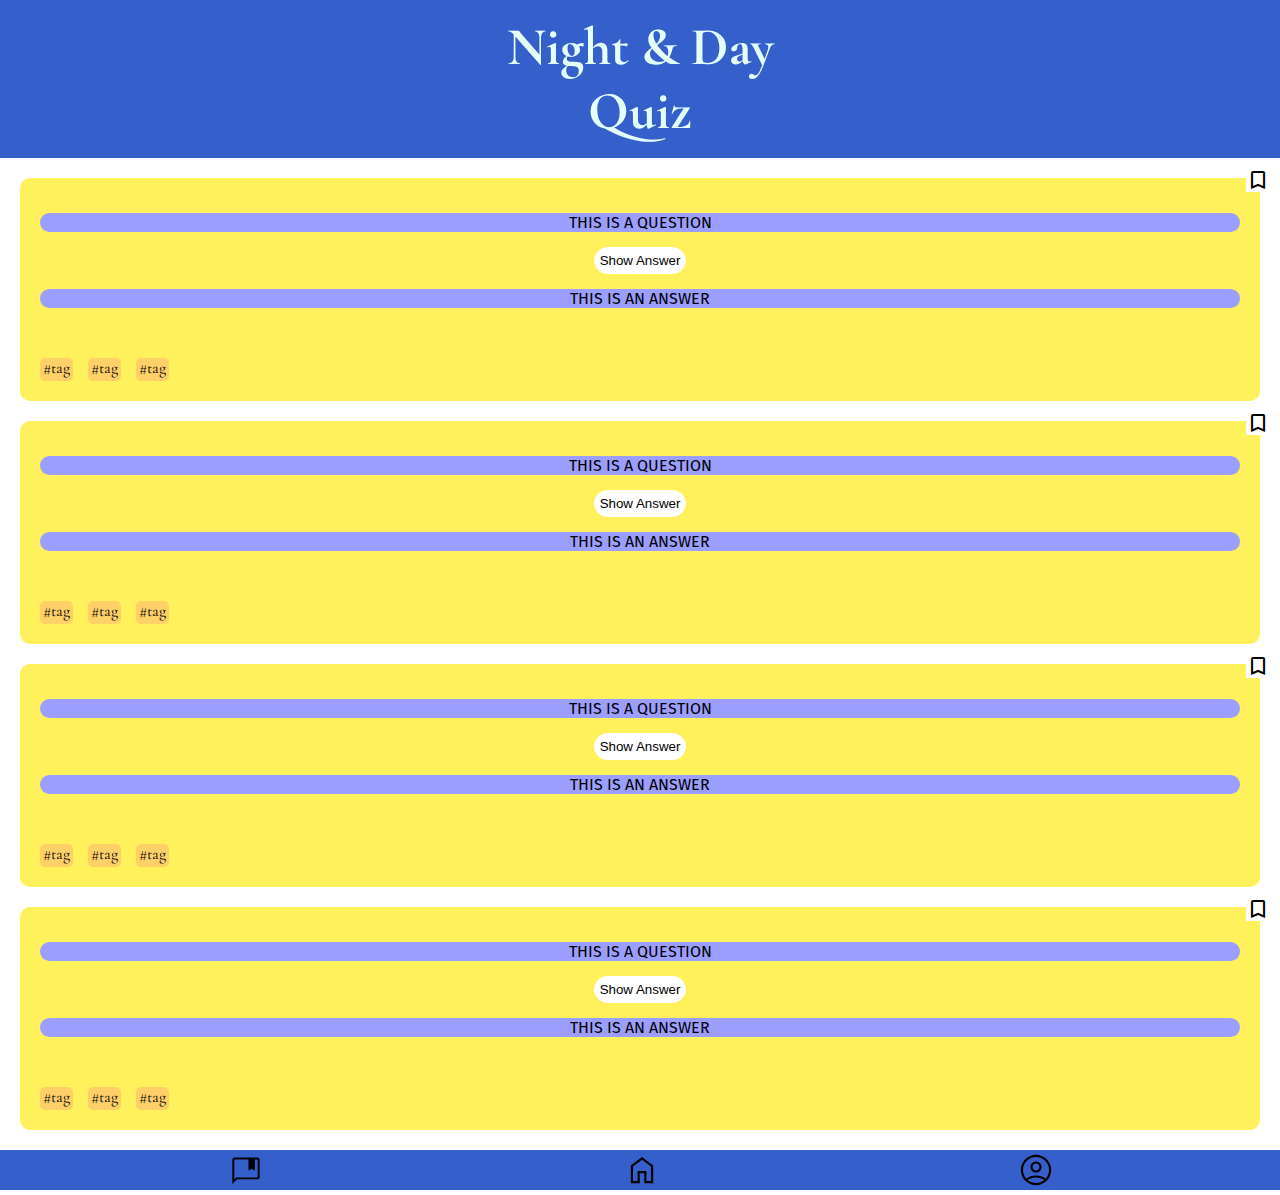
==== index.html @ 8caf0bf6 "waaayyy to much stuff to count" ====
<!DOCTYPE html>
<html lang="en">
  <head>
    <meta charset="UTF-8" />
    <meta name="viewport" content="width=device-width, initial-scale=1.0" />
    <link rel="stylesheet" href="./index.css" />
    <!--fonts-->
    <link
      href="https://fonts.googleapis.com/css?family=Cormorant+Garamond:700i|Fira+Sans"
      rel="stylesheet"
    />
    <!--Bookmark-->
    <link
      rel="stylesheet"
      href="https://fonts.googleapis.com/css2?family=Material+Symbols+Outlined:opsz,wght,FILL,GRAD@20..48,100..700,0..1,-50..200"
    />
    <title>NightandDayQuiz</title>
  </head>

  <body>
    <!--Wichtig: Ich entwickle für das Smartphone Format an erster Stelle: was muss ich beachten?-->
    <header>
      <h1>
        <span class="night">Night</span> & <span class="day">Day</span
        ><br /><span class="quiz">Quiz</span>
      </h1>
    </header>

    <main class="mainwindow">
      <!--Karte Eins-->
      <section class="card">
        <!--Bookmark-->
        <a href="./bookmarks/bookmark-page.html"><span class="material-symbols-outlined" aria-label="bookmark">bookmark<span></a>

        <div class="card1">
          <p class="question">THIS IS A QUESTION</p>
          <button class="showanswer">Show Answer</button>
          <p class="answer">THIS IS AN ANSWER</p>
        </div>

        <div class="tag-bar">
          <div class="tag"><a href="#">#TAG</a></div>
          <div class="tag"><a href="#">#TAG</a></div>
          <div class="tag"><a href="#">#TAG</a></div>
        </div>
      </section>
      <!--Karte Zwei-->
      <section class="card">
        <a href="./bookmarks/bookmark-page.html"
          ><span class="material-symbols-outlined" aria-label="bookmark"
            >bookmark</span
          ></a
        >
        <div class="card2">
          <p class="question">THIS IS A QUESTION</p>
          <button class="showanswer">Show Answer</button>
          <p class="answer">THIS IS AN ANSWER</p>
        </div>

        <div class="tag-bar">
          <div class="tag"><a href="#">#TAG</a></div>
          <div class="tag"><a href="#">#TAG</a></div>
          <div class="tag"><a href="#">#TAG</a></div>
        </div>
      </section>
      <!--Karte Drei-->
      <section class="card">
        <!--Bookmark-->
        <a href="./bookmarks/bookmark-page.html"
          ><span class="material-symbols-outlined" aria-label="bookmark"
            >bookmark</span
          ></a
        >

        <div class="card3">
          <p class="question">THIS IS A QUESTION</p>
          <button class="showanswer">Show Answer</button>
          <p class="answer">THIS IS AN ANSWER</p>
        </div>

        <div class="tag-bar">
          <div class="tag"><a href="#">#TAG</a></div>
          <div class="tag"><a href="#">#TAG</a></div>
          <div class="tag"><a href="#">#TAG</a></div>
        </div>
      </section>
      <!--Karte Vier-->
      <section class="card">
        <!--Bookmark-->
        <a href="./bookmarks/bookmark-page.html"
          ><span class="material-symbols-outlined" aria-label="bookmark"
            >bookmark</span
          ></a
        >

        <div class="card4">
          <p class="question">THIS IS A QUESTION</p>
          <button class="showanswer">Show Answer</button>
          <p class="answer">THIS IS AN ANSWER</p>
        </div>

        <div class="tag-bar">
          <div class="tag"><a href="#">#TAG</a></div>
          <div class="tag"><a href="#">#TAG</a></div>
          <div class="tag"><a href="#">#TAG</a></div>
        </div>
      </section>
    </main>

    <footer>
      <nav class="navbar">
        <div class="navicon">
            <a href="/bookmarks/bookmark-page.html">
                <svg id="bookmarkarea" xmlns="http://www.w3.org/2000/svg" height="%" viewBox="0 -990 960 960" width="100%"><path d="M545.694-497.694V-792H180.309q-4.616 0-8.463 3.846-3.846 3.847-3.846 8.463v520.076L220.001-312h559.69q4.616 0 8.463-3.846 3.846-3.847 3.846-8.463v-455.382q0-4.616-3.846-8.463-3.847-3.846-8.463-3.846h-61.999v294.306l-85.999-41.845-85.999 41.845Zm-429.693 363.23v-645.227q0-27.008 18.65-45.658 18.65-18.65 45.658-18.65h599.382q27.008 0 45.658 18.65 18.65 18.65 18.65 45.658v455.382q0 27.008-18.65 45.658-18.65 18.65-45.658 18.65H241.539L116.001-134.464ZM168-792v507.694V-792Z"/></svg>
            </a>
        </div>
        <div class="navicon">
            <a href="/index.html">
                <svg id="home" xmlns="http://www.w3.org/2000/svg" height="100%" viewBox="0 -960 960 960" width="100%"><path d="M264-216h109.847v-237.692h212.306V-216H696v-348L480-726.769 264-564v348Zm-51.999 51.999v-425.998L480-791.767l267.999 201.768v425.998H534.154v-237.693H425.846v237.693H212.001ZM480-471.385Z"/></svg></a>
        </div>
        <div class="navicon">
            <a href="#">
                <svg id="profile" xmlns="http://www.w3.org/2000/svg" height="100%" viewBox="0 -960 960 960" width="100%"><path d="M243.924-277.307q54-36.846 112.615-54.769Q415.154-349.999 480-349.999t123.461 17.923q58.615 17.923 112.615 54.769 37.308-41 56.616-92.923Q792-422.154 792-480q0-129.675-91.23-220.838Q609.541-792 479.77-792 350-792 259-700.838 168-609.675 168-480q0 57.846 19.308 109.77 19.308 51.923 56.616 92.923Zm236.088-140.694q-55.781 0-94.896-39.103-39.115-39.104-39.115-94.884 0-55.781 39.103-94.896 39.104-39.115 94.884-39.115 55.781 0 94.896 39.103 39.115 39.104 39.115 94.884 0 55.781-39.103 94.896-39.104 39.115-94.884 39.115Zm.264 302q-75.43 0-141.775-28.27-66.346-28.269-116.154-78.076-49.807-49.808-78.076-116.112-28.27-66.304-28.27-141.999 0-75.696 28.27-141.541 28.269-65.846 78.076-115.654 49.808-49.807 116.112-78.076 66.304-28.27 141.999-28.27 75.696 0 141.541 28.27 65.846 28.269 115.654 78.076 49.807 49.808 78.076 115.878 28.27 66.07 28.27 141.499 0 75.43-28.27 141.775-28.269 66.346-78.076 116.154-49.808 49.807-115.878 78.076-66.07 28.27-141.499 28.27ZM480-168q53.154 0 104.423-18.423 51.27-18.423 93.27-52.731-43-28.154-93.116-43.5Q534.462-298.001 480-298.001q-54.462 0-105.27 14.654-50.808 14.654-92.423 44.193 42 34.308 93.27 52.731Q426.846-168 480-168Zm0-301.999q33.846 0 57.924-24.077 24.077-24.078 24.077-57.924 0-33.846-24.077-57.924-24.078-24.077-57.924-24.077-33.846 0-57.924 24.077-24.077 24.078-24.077 57.924 0 33.846 24.077 57.924 24.078 24.077 57.924 24.077ZM480-552Zm0 314Z"/></svg></a>
        </div>
      </nav>
    </footer>
  </body>
</html>
---- index.css ----
* {
  box-sizing: border-box;
  margin: 0;
  padding: 0;
}

body {
  font-family: "Cormorant Garamond", serif;
  text-align: center;
  background-color: #fff;
  margin-bottom: 0px;
}

p {
  font-family: "Fira Sans", sans-serif;
}

a {
  color: black;
  text-transform: lowercase;
  text-decoration: none;
}

/*-----Header Sektion--------*/

header {
  display: flex;
  justify-content: center;
  font-size: 20pt;
  text-align: center;
  padding: 15px;
  color: #e5fffa;
  background-color: #3560cc;
}

/*-----Header Sektion--------*/

/*-----Fragekarte Sektion--------*/

.card {
  position: relative;
  padding: 20px;
  margin: 20px;
  border-radius: 10px;
  background-color: rgb(255, 241, 92);
}

.question {
  background-color: #9c9eff;
  border-radius: 10px;
  margin: 15px 0px 15px 0px;
}

.answer {
  background-color: #9c9eff;
  border-radius: 10px;
  margin: 15px 0px 15px 0px;
}

.showanswer {
  padding: 5px;
  background-color: #fff;
  border-radius: 15px;
  border: 1px solid white;
}

.showanswer:hover {
  background-color: #3560cc;
  border: 1px solid whitesmoke;
  color: #fff;
}

/*-----TAGS--------*/

.tag-bar {
  display: flex;
  justify-content: flex-start;
  bottom: 0px;
  margin-top: 50px;
}

.tag {
  border-color: none;
  border-radius: 5px;
  margin-right: 15px;
  padding: 0 3px 3px 3px;
  background-color: rgb(255, 207, 104);
}

.tag:hover {
  background-color: hsl(41, 100%, 60%);
  color: #fff;
}

/*-----TAGS--------*/

/*-----FOOTER--------*/
.navbar {
  display: flex;
  justify-content: space-evenly;
  max-height: 40px;
  background-color: #3560cc;
}

#bookmarkarea {
  display: flex;
  justify-content: space-around;
  font-size: 20px;
  overflow: hidden;
  padding: 2px;
}

/*-----FOOTER--------*/

/*--------DAS NICHT COPY PASTEN-----------*/
.material-symbols-outlined {
  position: absolute;
  top: -10px;
  right: -10px;
  font-variation-settings: "FILL" 0, "wght" 400, "GRAD" 0, "opsz" 24;
  background-color: #fff;
}
/*--------DAS NICHT COPY PASTEN--------*/

/*-----Fragekarte ENDE--------*/
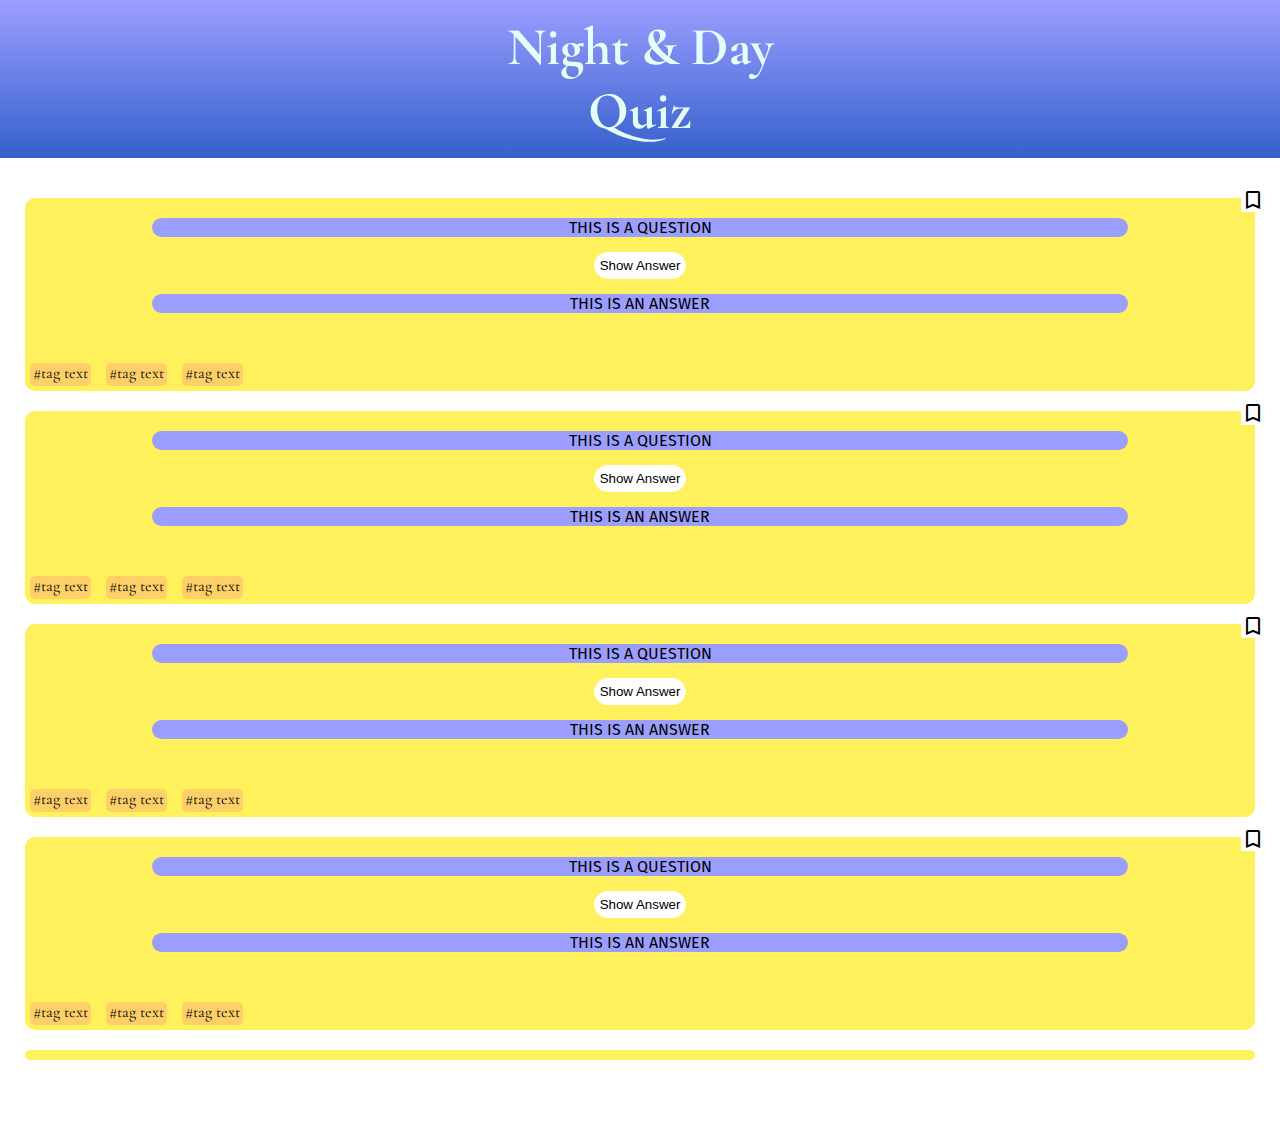
==== commit 6fd85b9f: "what is this" ====
--- a/index.html
+++ b/index.html
@@ -1,128 +1,94 @@
 <!DOCTYPE html>
 <html lang="en">
-  <head>
-    <meta charset="UTF-8" />
-    <meta name="viewport" content="width=device-width, initial-scale=1.0" />
-    <link rel="stylesheet" href="./index.css" />
+<head>
+    <meta charset="UTF-8">
+    <meta name="viewport" content="width=device-width, initial-scale=1.0">
+    <link rel="stylesheet" href="./index.css">
     <!--fonts-->
-    <link
-      href="https://fonts.googleapis.com/css?family=Cormorant+Garamond:700i|Fira+Sans"
-      rel="stylesheet"
-    />
+    <link href="https://fonts.googleapis.com/css?family=Cormorant+Garamond:700i|Fira+Sans" rel="stylesheet">
     <!--Bookmark-->
-    <link
-      rel="stylesheet"
-      href="https://fonts.googleapis.com/css2?family=Material+Symbols+Outlined:opsz,wght,FILL,GRAD@20..48,100..700,0..1,-50..200"
-    />
+    <link rel="stylesheet" href="https://fonts.googleapis.com/css2?family=Material+Symbols+Outlined:opsz,wght,FILL,GRAD@20..48,100..700,0..1,-50..200" />
     <title>NightandDayQuiz</title>
-  </head>
+</head>
 
-  <body>
+<body>
     <!--Wichtig: Ich entwickle für das Smartphone Format an erster Stelle: was muss ich beachten?-->
     <header>
-      <h1>
-        <span class="night">Night</span> & <span class="day">Day</span
-        ><br /><span class="quiz">Quiz</span>
-      </h1>
+        <h1><span class="night">Night</span> & <span class="day">Day</span><br><span class="quiz">Quiz</span></h1>
     </header>
 
     <main class="mainwindow">
-      <!--Karte Eins-->
-      <section class="card">
-        <!--Bookmark-->
-        <a href="./bookmarks/bookmark-page.html"><span class="material-symbols-outlined" aria-label="bookmark">bookmark<span></a>
+        <!--Karte Eins-->
+        <section class="card" data-js="card">
+            <a href="./bookmarks/bookmark-page.html"><span class="material-symbols-outlined" aria-label="bookmark">bookmark</span></a>
+            <div class="card1">
+                <p class="question">THIS IS A QUESTION</p>
+                <button class="showanswer">Show Answer</button>
+                <p class="answer">THIS IS AN ANSWER</p>
+            </div>
 
-        <div class="card1">
-          <p class="question">THIS IS A QUESTION</p>
-          <button class="showanswer">Show Answer</button>
-          <p class="answer">THIS IS AN ANSWER</p>
-        </div>
+            <div class="tag-bar">
+                <div class="tag"><a href="#">#TAG TEXT</a></div>
+                <div class="tag"><a href="#">#TAG TEXT</a></div>
+                <div class="tag"><a href="#">#TAG TEXT</a></div>
+            </div>
+        </section>
+        <!--Karte Zwei-->
+        <section class="card">
 
-        <div class="tag-bar">
-          <div class="tag"><a href="#">#TAG</a></div>
-          <div class="tag"><a href="#">#TAG</a></div>
-          <div class="tag"><a href="#">#TAG</a></div>
-        </div>
-      </section>
-      <!--Karte Zwei-->
-      <section class="card">
-        <a href="./bookmarks/bookmark-page.html"
-          ><span class="material-symbols-outlined" aria-label="bookmark"
-            >bookmark</span
-          ></a
-        >
-        <div class="card2">
-          <p class="question">THIS IS A QUESTION</p>
-          <button class="showanswer">Show Answer</button>
-          <p class="answer">THIS IS AN ANSWER</p>
-        </div>
+            <a href="./bookmarks/bookmark-page.html"><span class="material-symbols-outlined" aria-label="bookmark">bookmark</span></a>
+            <div class="card2">
+                <p class="question">THIS IS A QUESTION</p>
+                <button class="showanswer">Show Answer</button>
+                <p class="answer">THIS IS AN ANSWER</p>
+            </div>
 
-        <div class="tag-bar">
-          <div class="tag"><a href="#">#TAG</a></div>
-          <div class="tag"><a href="#">#TAG</a></div>
-          <div class="tag"><a href="#">#TAG</a></div>
-        </div>
-      </section>
-      <!--Karte Drei-->
-      <section class="card">
-        <!--Bookmark-->
-        <a href="./bookmarks/bookmark-page.html"
-          ><span class="material-symbols-outlined" aria-label="bookmark"
-            >bookmark</span
-          ></a
-        >
+            <div class="tag-bar">
+                <div class="tag"><a href="#">#TAG TEXT</a></div>
+                <div class="tag"><a href="#">#TAG TEXT</a></div>
+                <div class="tag"><a href="#">#TAG TEXT</a></div>
+            </div>
+        </section>
+        <!--Karte Drei-->
+        <section class="card">
+            <a href="./bookmarks/bookmark-page.html"><span class="material-symbols-outlined" aria-label="bookmark">bookmark</span></a>
+            <div class="card3">
+                <p class="question">THIS IS A QUESTION</p>
+                <button class="showanswer">Show Answer</button>
+                <p class="answer">THIS IS AN ANSWER</p>
+            </div>
 
-        <div class="card3">
-          <p class="question">THIS IS A QUESTION</p>
-          <button class="showanswer">Show Answer</button>
-          <p class="answer">THIS IS AN ANSWER</p>
-        </div>
+            <div class="tag-bar">
+                <div class="tag"><a href="#">#TAG TEXT</a></div>
+                <div class="tag"><a href="#">#TAG TEXT</a></div>
+                <div class="tag"><a href="#">#TAG TEXT</a></div>
+            </div>
+        </section>
+        <!--Karte Vier-->
+        <section class="card">
+            <a href="./bookmarks/bookmark-page.html"><span class="material-symbols-outlined" aria-label="bookmark">bookmark</span></a>
+            <div class="card3">
+                <p class="question">THIS IS A QUESTION</p>
+                <button class="showanswer">Show Answer</button>
+                <p class="answer">THIS IS AN ANSWER</p>
+            </div>
 
-        <div class="tag-bar">
-          <div class="tag"><a href="#">#TAG</a></div>
-          <div class="tag"><a href="#">#TAG</a></div>
-          <div class="tag"><a href="#">#TAG</a></div>
-        </div>
-      </section>
-      <!--Karte Vier-->
-      <section class="card">
-        <!--Bookmark-->
-        <a href="./bookmarks/bookmark-page.html"
-          ><span class="material-symbols-outlined" aria-label="bookmark"
-            >bookmark</span
-          ></a
-        >
-
-        <div class="card4">
-          <p class="question">THIS IS A QUESTION</p>
-          <button class="showanswer">Show Answer</button>
-          <p class="answer">THIS IS AN ANSWER</p>
-        </div>
-
-        <div class="tag-bar">
-          <div class="tag"><a href="#">#TAG</a></div>
-          <div class="tag"><a href="#">#TAG</a></div>
-          <div class="tag"><a href="#">#TAG</a></div>
-        </div>
-      </section>
+            <div class="tag-bar">
+                <div class="tag"><a href="#">#TAG TEXT</a></div>
+                <div class="tag"><a href="#">#TAG TEXT</a></div>
+                <div class="tag"><a href="#">#TAG TEXT</a></div>
+            </div>
+        </section>
+        <section class="card"></section>
     </main>
 
     <footer>
-      <nav class="navbar">
-        <div class="navicon">
-            <a href="/bookmarks/bookmark-page.html">
-                <svg id="bookmarkarea" xmlns="http://www.w3.org/2000/svg" height="%" viewBox="0 -990 960 960" width="100%"><path d="M545.694-497.694V-792H180.309q-4.616 0-8.463 3.846-3.846 3.847-3.846 8.463v520.076L220.001-312h559.69q4.616 0 8.463-3.846 3.846-3.847 3.846-8.463v-455.382q0-4.616-3.846-8.463-3.847-3.846-8.463-3.846h-61.999v294.306l-85.999-41.845-85.999 41.845Zm-429.693 363.23v-645.227q0-27.008 18.65-45.658 18.65-18.65 45.658-18.65h599.382q27.008 0 45.658 18.65 18.65 18.65 18.65 45.658v455.382q0 27.008-18.65 45.658-18.65 18.65-45.658 18.65H241.539L116.001-134.464ZM168-792v507.694V-792Z"/></svg>
-            </a>
-        </div>
-        <div class="navicon">
-            <a href="/index.html">
-                <svg id="home" xmlns="http://www.w3.org/2000/svg" height="100%" viewBox="0 -960 960 960" width="100%"><path d="M264-216h109.847v-237.692h212.306V-216H696v-348L480-726.769 264-564v348Zm-51.999 51.999v-425.998L480-791.767l267.999 201.768v425.998H534.154v-237.693H425.846v237.693H212.001ZM480-471.385Z"/></svg></a>
-        </div>
-        <div class="navicon">
-            <a href="#">
-                <svg id="profile" xmlns="http://www.w3.org/2000/svg" height="100%" viewBox="0 -960 960 960" width="100%"><path d="M243.924-277.307q54-36.846 112.615-54.769Q415.154-349.999 480-349.999t123.461 17.923q58.615 17.923 112.615 54.769 37.308-41 56.616-92.923Q792-422.154 792-480q0-129.675-91.23-220.838Q609.541-792 479.77-792 350-792 259-700.838 168-609.675 168-480q0 57.846 19.308 109.77 19.308 51.923 56.616 92.923Zm236.088-140.694q-55.781 0-94.896-39.103-39.115-39.104-39.115-94.884 0-55.781 39.103-94.896 39.104-39.115 94.884-39.115 55.781 0 94.896 39.103 39.115 39.104 39.115 94.884 0 55.781-39.103 94.896-39.104 39.115-94.884 39.115Zm.264 302q-75.43 0-141.775-28.27-66.346-28.269-116.154-78.076-49.807-49.808-78.076-116.112-28.27-66.304-28.27-141.999 0-75.696 28.27-141.541 28.269-65.846 78.076-115.654 49.808-49.807 116.112-78.076 66.304-28.27 141.999-28.27 75.696 0 141.541 28.27 65.846 28.269 115.654 78.076 49.807 49.808 78.076 115.878 28.27 66.07 28.27 141.499 0 75.43-28.27 141.775-28.269 66.346-78.076 116.154-49.808 49.807-115.878 78.076-66.07 28.27-141.499 28.27ZM480-168q53.154 0 104.423-18.423 51.27-18.423 93.27-52.731-43-28.154-93.116-43.5Q534.462-298.001 480-298.001q-54.462 0-105.27 14.654-50.808 14.654-92.423 44.193 42 34.308 93.27 52.731Q426.846-168 480-168Zm0-301.999q33.846 0 57.924-24.077 24.077-24.078 24.077-57.924 0-33.846-24.077-57.924-24.078-24.077-57.924-24.077-33.846 0-57.924 24.077-24.077 24.078-24.077 57.924 0 33.846 24.077 57.924 24.078 24.077 57.924 24.077ZM480-552Zm0 314Z"/></svg></a>
-        </div>
-      </nav>
+        <nav class="navbar">
+            <div class="icon-one"><a href="#"></a></div>
+            <div class="icon-two"><a href="#"></a></div>
+            <div class="icon-three"><a href="#"></a></div>
+        </nav>
     </footer>
-  </body>
-</html>
+
+</body>
+</html>--- a/index.css
+++ b/index.css
@@ -1,3 +1,9 @@
+@import url(./assets/CSS/header.css);
+@import url(./assets/CSS/card.css);
+@import url(./assets/CSS/navbar.css);
+@import url(./assets/CSS/profile-page.css);
+@import url(./assets/CSS/bookmark-page.css);
+
 * {
   box-sizing: border-box;
   margin: 0;
@@ -21,97 +27,6 @@
   text-decoration: none;
 }
 
-/*-----Header Sektion--------*/
-
-header {
-  display: flex;
-  justify-content: center;
-  font-size: 20pt;
-  text-align: center;
-  padding: 15px;
-  color: #e5fffa;
-  background-color: #3560cc;
-}
-
-/*-----Header Sektion--------*/
-
-/*-----Fragekarte Sektion--------*/
-
-.card {
-  position: relative;
-  padding: 20px;
-  margin: 20px;
-  border-radius: 10px;
-  background-color: rgb(255, 241, 92);
-}
-
-.question {
-  background-color: #9c9eff;
-  border-radius: 10px;
-  margin: 15px 0px 15px 0px;
-}
-
-.answer {
-  background-color: #9c9eff;
-  border-radius: 10px;
-  margin: 15px 0px 15px 0px;
-}
-
-.showanswer {
-  padding: 5px;
-  background-color: #fff;
-  border-radius: 15px;
-  border: 1px solid white;
-}
-
-.showanswer:hover {
-  background-color: #3560cc;
-  border: 1px solid whitesmoke;
-  color: #fff;
-}
-
-/*-----TAGS--------*/
-
-.tag-bar {
-  display: flex;
-  justify-content: flex-start;
-  bottom: 0px;
-  margin-top: 50px;
-}
-
-.tag {
-  border-color: none;
-  border-radius: 5px;
-  margin-right: 15px;
-  padding: 0 3px 3px 3px;
-  background-color: rgb(255, 207, 104);
-}
-
-.tag:hover {
-  background-color: hsl(41, 100%, 60%);
-  color: #fff;
-}
-
-/*-----TAGS--------*/
-
-/*-----FOOTER--------*/
-.navbar {
-  display: flex;
-  justify-content: space-evenly;
-  max-height: 40px;
-  background-color: #3560cc;
-}
-
-#bookmarkarea {
-  display: flex;
-  justify-content: space-around;
-  font-size: 20px;
-  overflow: hidden;
-  padding: 2px;
-}
-
-/*-----FOOTER--------*/
-
 /*--------DAS NICHT COPY PASTEN-----------*/
 .material-symbols-outlined {
   position: absolute;
@@ -122,4 +37,26 @@
 }
 /*--------DAS NICHT COPY PASTEN--------*/
 
-/*-----Fragekarte ENDE--------*/
+
+
+
+
+
+
+
+
+
+/*-----Header Sektion--------*/
+
+/*-----Header Sektion--------*/
+
+/*-----Fragekarte Sektion--------*/
+
+
+/*-----PROFILE PAGE--------*/
+
+/*-----FOOTER--------*/
+
+/*-----FOOTER--------*/
+
+/*-----Fragekarte ENDE--------*/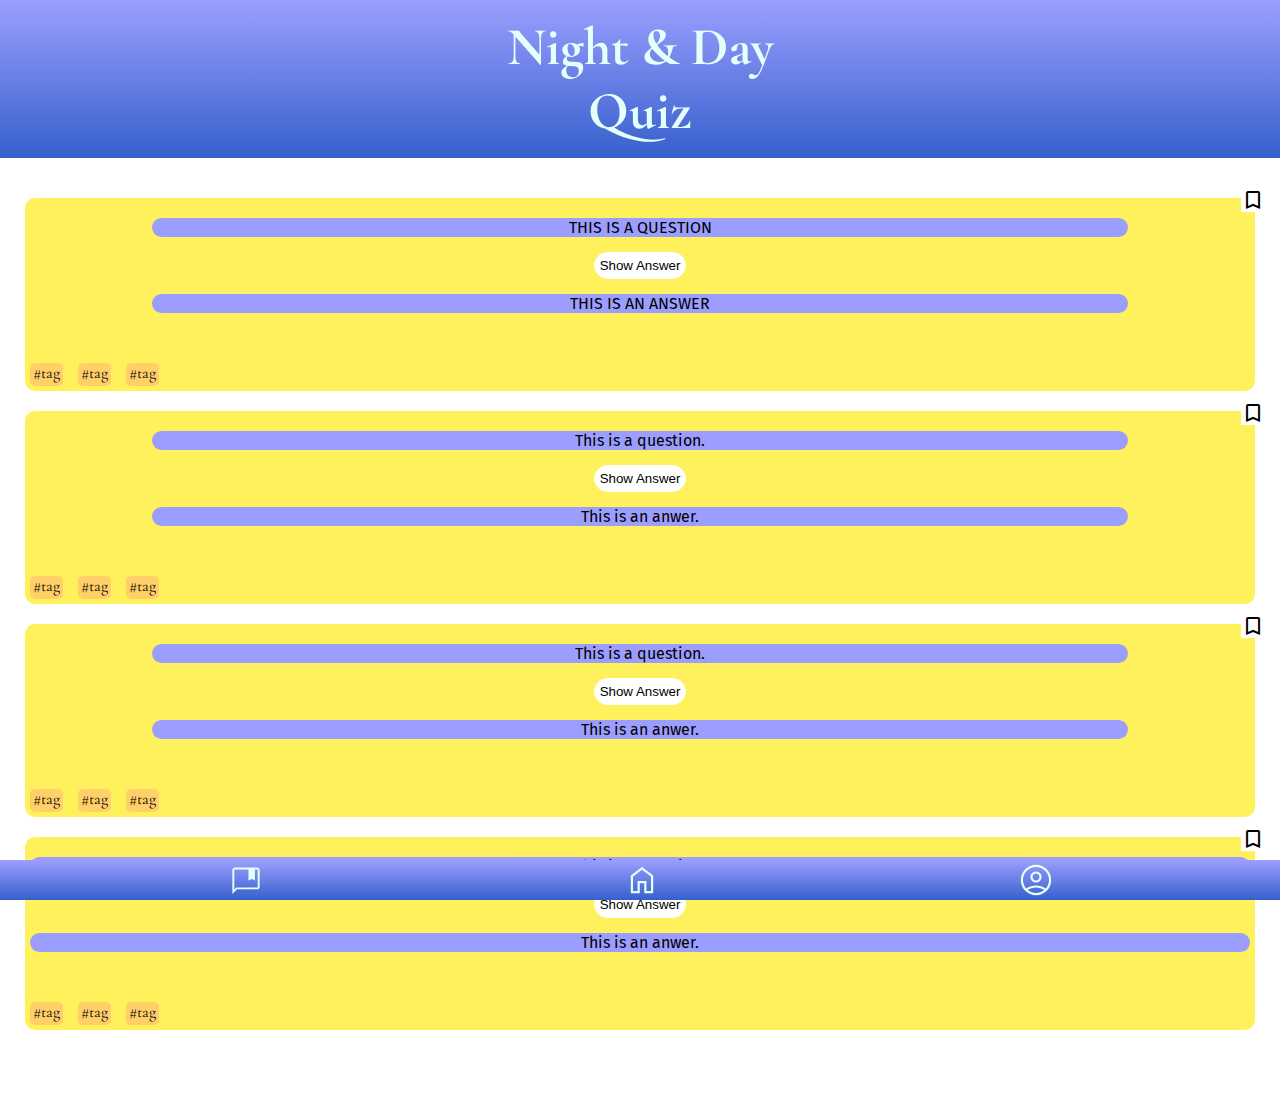
==== commit d52b0422: "is this the icon highliter?" ====
--- a/index.html
+++ b/index.html
@@ -1,23 +1,33 @@
 <!DOCTYPE html>
 <html lang="en">
-<head>
-    <meta charset="UTF-8">
-    <meta name="viewport" content="width=device-width, initial-scale=1.0">
-    <link rel="stylesheet" href="./index.css">
+  <head>
+    <meta charset="UTF-8" />
+    <meta name="viewport" content="width=device-width, initial-scale=1.0" />
+    <link rel="stylesheet" href="./index.css" />
     <!--fonts-->
-    <link href="https://fonts.googleapis.com/css?family=Cormorant+Garamond:700i|Fira+Sans" rel="stylesheet">
+    <link
+      href="https://fonts.googleapis.com/css?family=Cormorant+Garamond:700i|Fira+Sans"
+      rel="stylesheet"
+    />
     <!--Bookmark-->
-    <link rel="stylesheet" href="https://fonts.googleapis.com/css2?family=Material+Symbols+Outlined:opsz,wght,FILL,GRAD@20..48,100..700,0..1,-50..200" />
+    <link
+      rel="stylesheet"
+      href="https://fonts.googleapis.com/css2?family=Material+Symbols+Outlined:opsz,wght,FILL,GRAD@20..48,100..700,0..1,-50..200"
+    />
     <title>NightandDayQuiz</title>
-</head>
+  </head>
 
-<body>
-    <!--Wichtig: Ich entwickle für das Smartphone Format an erster Stelle: was muss ich beachten?-->
+  <body>
+
     <header>
-        <h1><span class="night">Night</span> & <span class="day">Day</span><br><span class="quiz">Quiz</span></h1>
+      <h1>
+        <span class="night">Night</span> & <span class="day">Day</span
+        ><br /><span class="quiz">Quiz</span>
+      </h1>
     </header>
 
     <main class="mainwindow">
+
         <!--Karte Eins-->
         <section class="card" data-js="card">
             <a href="./bookmarks/bookmark-page.html"><span class="material-symbols-outlined" aria-label="bookmark">bookmark</span></a>
@@ -27,68 +37,91 @@
                 <p class="answer">THIS IS AN ANSWER</p>
             </div>
 
-            <div class="tag-bar">
-                <div class="tag"><a href="#">#TAG TEXT</a></div>
-                <div class="tag"><a href="#">#TAG TEXT</a></div>
-                <div class="tag"><a href="#">#TAG TEXT</a></div>
-            </div>
-        </section>
-        <!--Karte Zwei-->
-        <section class="card">
+        <div class="tag-bar">
+          <div class="tag"><a href="#">#TAG</a></div>
+          <div class="tag"><a href="#">#TAG</a></div>
+          <div class="tag"><a href="#">#TAG</a></div>
+        </div>
+      </section>
+      <!--Karte Zwei-->
+      <section class="card">
+        <a href="./bookmarks/bookmark-page.html"
+          ><span class="material-symbols-outlined" aria-label="bookmark"
+            >bookmark</span
+          ></a
+        >
+        <div class="card2">
+          <p class="question">This is a question.</p>
+          <button class="showanswer">Show Answer</button>
+          <p class="answer">This is an anwer.</p>
+        </div>
 
-            <a href="./bookmarks/bookmark-page.html"><span class="material-symbols-outlined" aria-label="bookmark">bookmark</span></a>
-            <div class="card2">
-                <p class="question">THIS IS A QUESTION</p>
-                <button class="showanswer">Show Answer</button>
-                <p class="answer">THIS IS AN ANSWER</p>
-            </div>
+        <div class="tag-bar">
+          <div class="tag"><a href="#">#TAG</a></div>
+          <div class="tag"><a href="#">#TAG</a></div>
+          <div class="tag"><a href="#">#TAG</a></div>
+        </div>
+      </section>
+      <!--Karte Drei-->
+      <section class="card">
+        <!--Bookmark-->
+        <a href="./bookmarks/bookmark-page.html"
+          ><span class="material-symbols-outlined" aria-label="bookmark"
+            >bookmark</span
+          ></a
+        >
 
-            <div class="tag-bar">
-                <div class="tag"><a href="#">#TAG TEXT</a></div>
-                <div class="tag"><a href="#">#TAG TEXT</a></div>
-                <div class="tag"><a href="#">#TAG TEXT</a></div>
-            </div>
-        </section>
-        <!--Karte Drei-->
-        <section class="card">
-            <a href="./bookmarks/bookmark-page.html"><span class="material-symbols-outlined" aria-label="bookmark">bookmark</span></a>
-            <div class="card3">
-                <p class="question">THIS IS A QUESTION</p>
-                <button class="showanswer">Show Answer</button>
-                <p class="answer">THIS IS AN ANSWER</p>
-            </div>
+        <div class="card3">
+          <p class="question">This is a question.</p>
+          <button class="showanswer">Show Answer</button>
+          <p class="answer">This is an anwer.</p>
+        </div>
 
-            <div class="tag-bar">
-                <div class="tag"><a href="#">#TAG TEXT</a></div>
-                <div class="tag"><a href="#">#TAG TEXT</a></div>
-                <div class="tag"><a href="#">#TAG TEXT</a></div>
-            </div>
-        </section>
-        <!--Karte Vier-->
-        <section class="card">
-            <a href="./bookmarks/bookmark-page.html"><span class="material-symbols-outlined" aria-label="bookmark">bookmark</span></a>
-            <div class="card3">
-                <p class="question">THIS IS A QUESTION</p>
-                <button class="showanswer">Show Answer</button>
-                <p class="answer">THIS IS AN ANSWER</p>
-            </div>
+        <div class="tag-bar">
+          <div class="tag"><a href="#">#TAG</a></div>
+          <div class="tag"><a href="#">#TAG</a></div>
+          <div class="tag"><a href="#">#TAG</a></div>
+        </div>
+      </section>
+      <!--Karte Vier-->
+      <section class="card">
+        <!--Bookmark-->
+        <a href="./bookmarks/bookmark-page.html"
+          ><span class="material-symbols-outlined" aria-label="bookmark"
+            >bookmark</span
+          ></a
+        >
 
-            <div class="tag-bar">
-                <div class="tag"><a href="#">#TAG TEXT</a></div>
-                <div class="tag"><a href="#">#TAG TEXT</a></div>
-                <div class="tag"><a href="#">#TAG TEXT</a></div>
-            </div>
-        </section>
-        <section class="card"></section>
+        <div class="card4">
+          <p class="question">This is a question.</p>
+          <button class="showanswer">Show Answer</button>
+          <p class="answer">This is an anwer.</p>
+        </div>
+
+        <div class="tag-bar">
+          <div class="tag"><a href="#">#TAG</a></div>
+          <div class="tag"><a href="#">#TAG</a></div>
+          <div class="tag"><a href="#">#TAG</a></div>
+        </div>
+      </section>
     </main>
 
     <footer>
-        <nav class="navbar">
-            <div class="icon-one"><a href="#"></a></div>
-            <div class="icon-two"><a href="#"></a></div>
-            <div class="icon-three"><a href="#"></a></div>
-        </nav>
+      <nav class="navbar">
+        <div class="navicon">
+            <a href="/bookmarks/bookmark-page.html">
+                <svg id="bookmarkarea" xmlns="http://www.w3.org/2000/svg" height="%" viewBox="0 -990 960 960" width="100%"><path d="M545.694-497.694V-792H180.309q-4.616 0-8.463 3.846-3.846 3.847-3.846 8.463v520.076L220.001-312h559.69q4.616 0 8.463-3.846 3.846-3.847 3.846-8.463v-455.382q0-4.616-3.846-8.463-3.847-3.846-8.463-3.846h-61.999v294.306l-85.999-41.845-85.999 41.845Zm-429.693 363.23v-645.227q0-27.008 18.65-45.658 18.65-18.65 45.658-18.65h599.382q27.008 0 45.658 18.65 18.65 18.65 18.65 45.658v455.382q0 27.008-18.65 45.658-18.65 18.65-45.658 18.65H241.539L116.001-134.464ZM168-792v507.694V-792Z"/></svg>
+            </a>
+        </div>
+        <div class="navicon">
+            <a href="/index.html">
+                <svg id="home" xmlns="http://www.w3.org/2000/svg" height="100%" viewBox="0 -960 960 960" width="100%"><path d="M264-216h109.847v-237.692h212.306V-216H696v-348L480-726.769 264-564v348Zm-51.999 51.999v-425.998L480-791.767l267.999 201.768v425.998H534.154v-237.693H425.846v237.693H212.001ZM480-471.385Z"/></svg></a>
+        </div>
+        <div class="navicon">
+            <a href="/profile-page/profile.html">
+                <svg id="profile" xmlns="http://www.w3.org/2000/svg" height="100%" viewBox="0 -960 960 960" width="100%"><path d="M243.924-277.307q54-36.846 112.615-54.769Q415.154-349.999 480-349.999t123.461 17.923q58.615 17.923 112.615 54.769 37.308-41 56.616-92.923Q792-422.154 792-480q0-129.675-91.23-220.838Q609.541-792 479.77-792 350-792 259-700.838 168-609.675 168-480q0 57.846 19.308 109.77 19.308 51.923 56.616 92.923Zm236.088-140.694q-55.781 0-94.896-39.103-39.115-39.104-39.115-94.884 0-55.781 39.103-94.896 39.104-39.115 94.884-39.115 55.781 0 94.896 39.103 39.115 39.104 39.115 94.884 0 55.781-39.103 94.896-39.104 39.115-94.884 39.115Zm.264 302q-75.43 0-141.775-28.27-66.346-28.269-116.154-78.076-49.807-49.808-78.076-116.112-28.27-66.304-28.27-141.999 0-75.696 28.27-141.541 28.269-65.846 78.076-115.654 49.808-49.807 116.112-78.076 66.304-28.27 141.999-28.27 75.696 0 141.541 28.27 65.846 28.269 115.654 78.076 49.807 49.808 78.076 115.878 28.27 66.07 28.27 141.499 0 75.43-28.27 141.775-28.269 66.346-78.076 116.154-49.808 49.807-115.878 78.076-66.07 28.27-141.499 28.27ZM480-168q53.154 0 104.423-18.423 51.27-18.423 93.27-52.731-43-28.154-93.116-43.5Q534.462-298.001 480-298.001q-54.462 0-105.27 14.654-50.808 14.654-92.423 44.193 42 34.308 93.27 52.731Q426.846-168 480-168Zm0-301.999q33.846 0 57.924-24.077 24.077-24.078 24.077-57.924 0-33.846-24.077-57.924-24.078-24.077-57.924-24.077-33.846 0-57.924 24.077-24.077 24.078-24.077 57.924 0 33.846 24.077 57.924 24.078 24.077 57.924 24.077ZM480-552Zm0 314Z"/></svg></a>
+        </div>
+      </nav>
     </footer>
-
-</body>
-</html>+  </body>
+</html>
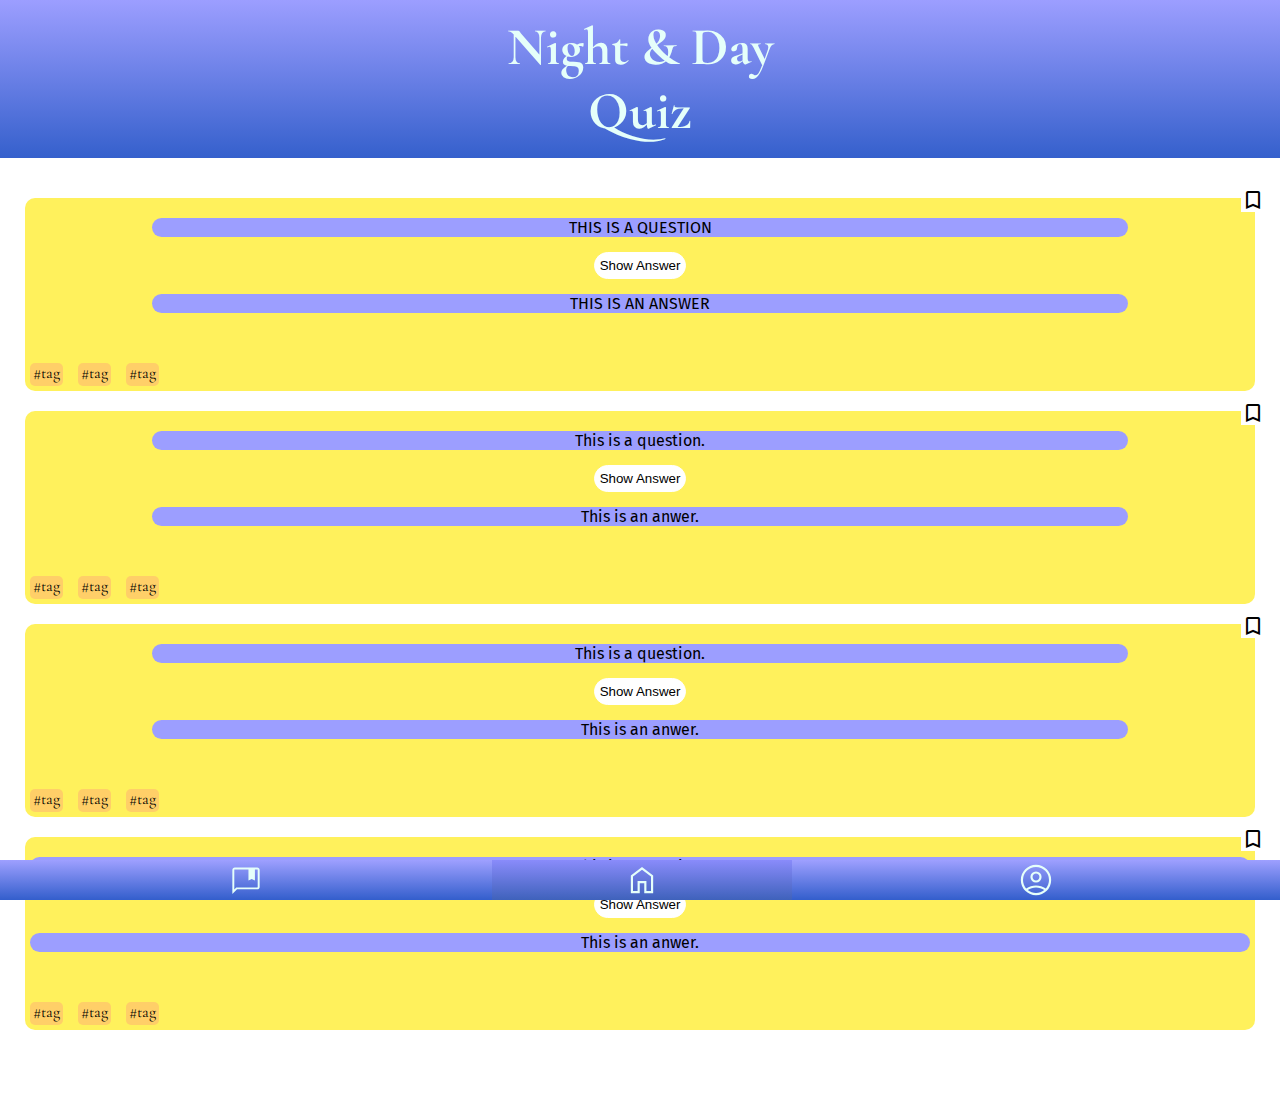
==== commit 5d0da0dd: "fixed broken navbar, changed icon-color to white and started js project" ====
--- a/index.html
+++ b/index.html
@@ -108,16 +108,16 @@
 
     <footer>
       <nav class="navbar">
-        <div class="navicon">
+        <div class="navicon-book">
             <a href="/bookmarks/bookmark-page.html">
                 <svg id="bookmarkarea" xmlns="http://www.w3.org/2000/svg" height="%" viewBox="0 -990 960 960" width="100%"><path d="M545.694-497.694V-792H180.309q-4.616 0-8.463 3.846-3.846 3.847-3.846 8.463v520.076L220.001-312h559.69q4.616 0 8.463-3.846 3.846-3.847 3.846-8.463v-455.382q0-4.616-3.846-8.463-3.847-3.846-8.463-3.846h-61.999v294.306l-85.999-41.845-85.999 41.845Zm-429.693 363.23v-645.227q0-27.008 18.65-45.658 18.65-18.65 45.658-18.65h599.382q27.008 0 45.658 18.65 18.65 18.65 18.65 45.658v455.382q0 27.008-18.65 45.658-18.65 18.65-45.658 18.65H241.539L116.001-134.464ZM168-792v507.694V-792Z"/></svg>
             </a>
         </div>
-        <div class="navicon">
+        <div class="navicon-home">
             <a href="/index.html">
                 <svg id="home" xmlns="http://www.w3.org/2000/svg" height="100%" viewBox="0 -960 960 960" width="100%"><path d="M264-216h109.847v-237.692h212.306V-216H696v-348L480-726.769 264-564v348Zm-51.999 51.999v-425.998L480-791.767l267.999 201.768v425.998H534.154v-237.693H425.846v237.693H212.001ZM480-471.385Z"/></svg></a>
         </div>
-        <div class="navicon">
+        <div class="navicon-profile">
             <a href="/profile-page/profile.html">
                 <svg id="profile" xmlns="http://www.w3.org/2000/svg" height="100%" viewBox="0 -960 960 960" width="100%"><path d="M243.924-277.307q54-36.846 112.615-54.769Q415.154-349.999 480-349.999t123.461 17.923q58.615 17.923 112.615 54.769 37.308-41 56.616-92.923Q792-422.154 792-480q0-129.675-91.23-220.838Q609.541-792 479.77-792 350-792 259-700.838 168-609.675 168-480q0 57.846 19.308 109.77 19.308 51.923 56.616 92.923Zm236.088-140.694q-55.781 0-94.896-39.103-39.115-39.104-39.115-94.884 0-55.781 39.103-94.896 39.104-39.115 94.884-39.115 55.781 0 94.896 39.103 39.115 39.104 39.115 94.884 0 55.781-39.103 94.896-39.104 39.115-94.884 39.115Zm.264 302q-75.43 0-141.775-28.27-66.346-28.269-116.154-78.076-49.807-49.808-78.076-116.112-28.27-66.304-28.27-141.999 0-75.696 28.27-141.541 28.269-65.846 78.076-115.654 49.808-49.807 116.112-78.076 66.304-28.27 141.999-28.27 75.696 0 141.541 28.27 65.846 28.269 115.654 78.076 49.807 49.808 78.076 115.878 28.27 66.07 28.27 141.499 0 75.43-28.27 141.775-28.269 66.346-78.076 116.154-49.808 49.807-115.878 78.076-66.07 28.27-141.499 28.27ZM480-168q53.154 0 104.423-18.423 51.27-18.423 93.27-52.731-43-28.154-93.116-43.5Q534.462-298.001 480-298.001q-54.462 0-105.27 14.654-50.808 14.654-92.423 44.193 42 34.308 93.27 52.731Q426.846-168 480-168Zm0-301.999q33.846 0 57.924-24.077 24.077-24.078 24.077-57.924 0-33.846-24.077-57.924-24.078-24.077-57.924-24.077-33.846 0-57.924 24.077-24.077 24.078-24.077 57.924 0 33.846 24.077 57.924 24.078 24.077 57.924 24.077ZM480-552Zm0 314Z"/></svg></a>
         </div>
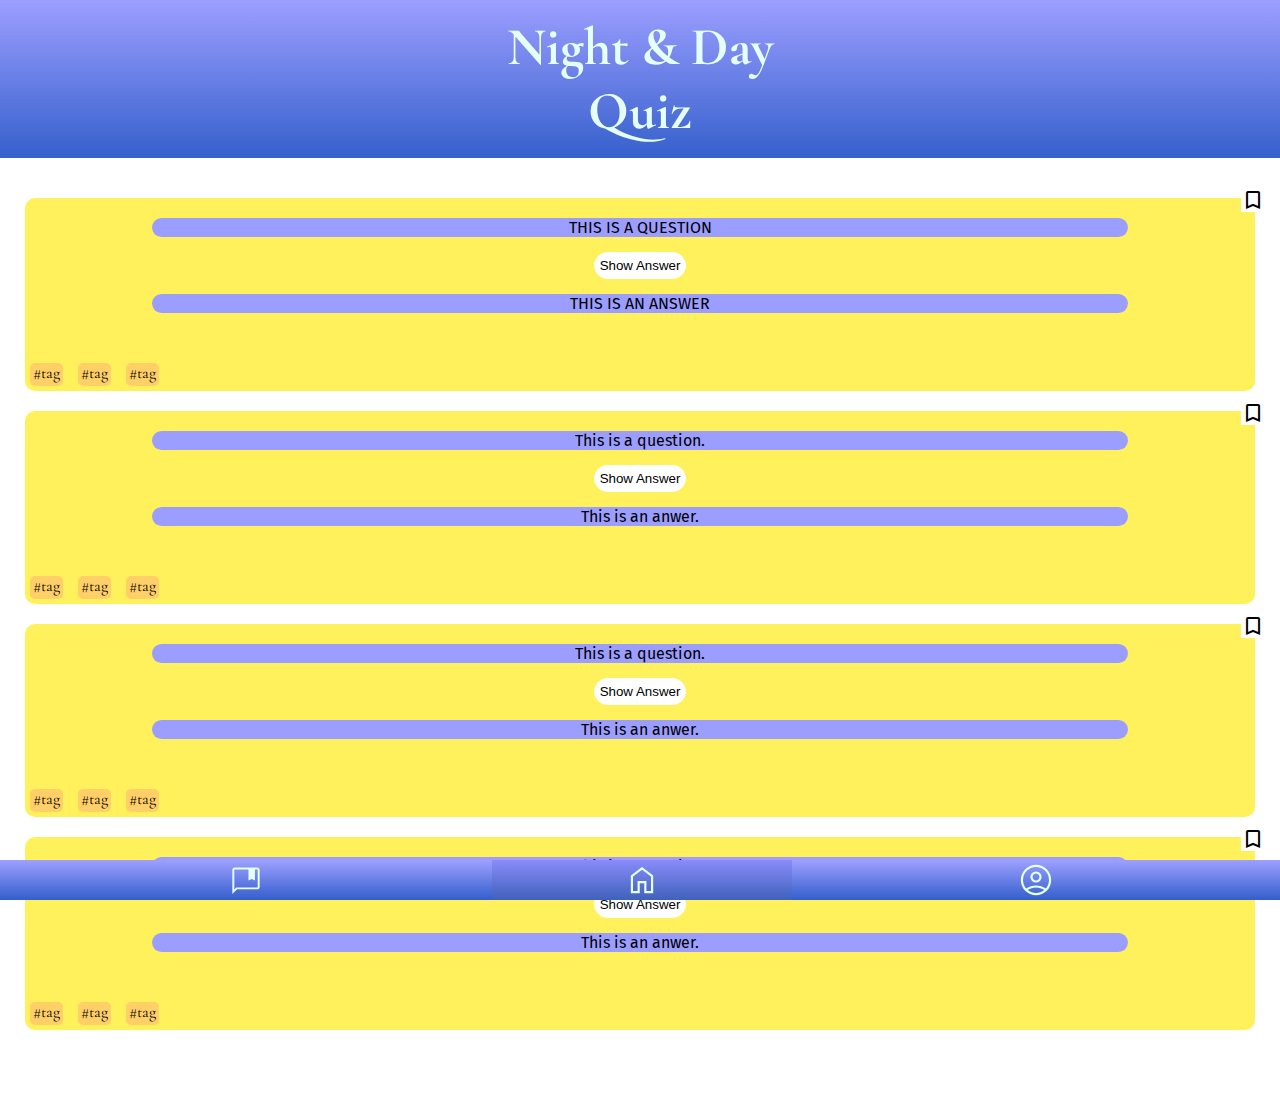
==== commit c594f7fc: "lates changes, working on toggle for Answer, fixing pointer for bookmark" ====
--- a/index.html
+++ b/index.html
@@ -12,8 +12,9 @@
     <!--Bookmark-->
     <link
       rel="stylesheet"
-      href="https://fonts.googleapis.com/css2?family=Material+Symbols+Outlined:opsz,wght,FILL,GRAD@20..48,100..700,0..1,-50..200"
-    />
+      href="https://fonts.googleapis.com/css2?family=Material+Symbols+Outlined:opsz,wght,FILL,GRAD@20..48,100..700,0..1,-50..200"/>
+    <!-- JS connection -->
+      <script src="./index.js" defer></script>
     <title>NightandDayQuiz</title>
   </head>
 
@@ -29,12 +30,14 @@
     <main class="mainwindow">
 
         <!--Karte Eins-->
-        <section class="card" data-js="card">
-            <a href="./bookmarks/bookmark-page.html"><span class="material-symbols-outlined" aria-label="bookmark">bookmark</span></a>
-            <div class="card1">
+        <section class="card">
+            <!-- <a href="./bookmarks/bookmark-page.html"> -->
+            <span class="material-symbols-outlined" aria-label="bookmark" data-js="bookmark">bookmark</span>
+            <!-- </a> -->
+            <div class="card1" data-js="card1">
                 <p class="question">THIS IS A QUESTION</p>
-                <button class="showanswer">Show Answer</button>
-                <p class="answer">THIS IS AN ANSWER</p>
+                <button class="showanswer" data-js="showButton">Show Answer</button>
+                <p class="answer" data-js="answer">THIS IS AN ANSWER</p>
             </div>
 
         <div class="tag-bar">
@@ -86,12 +89,8 @@
       <!--Karte Vier-->
       <section class="card">
         <!--Bookmark-->
-        <a href="./bookmarks/bookmark-page.html"
-          ><span class="material-symbols-outlined" aria-label="bookmark"
-            >bookmark</span
-          ></a
-        >
-
+        <a href="./bookmarks/bookmark-page.html"><span class="material-symbols-outlined" aria-label="bookmark"
+            >bookmark</span></a>
         <div class="card4">
           <p class="question">This is a question.</p>
           <button class="showanswer">Show Answer</button>
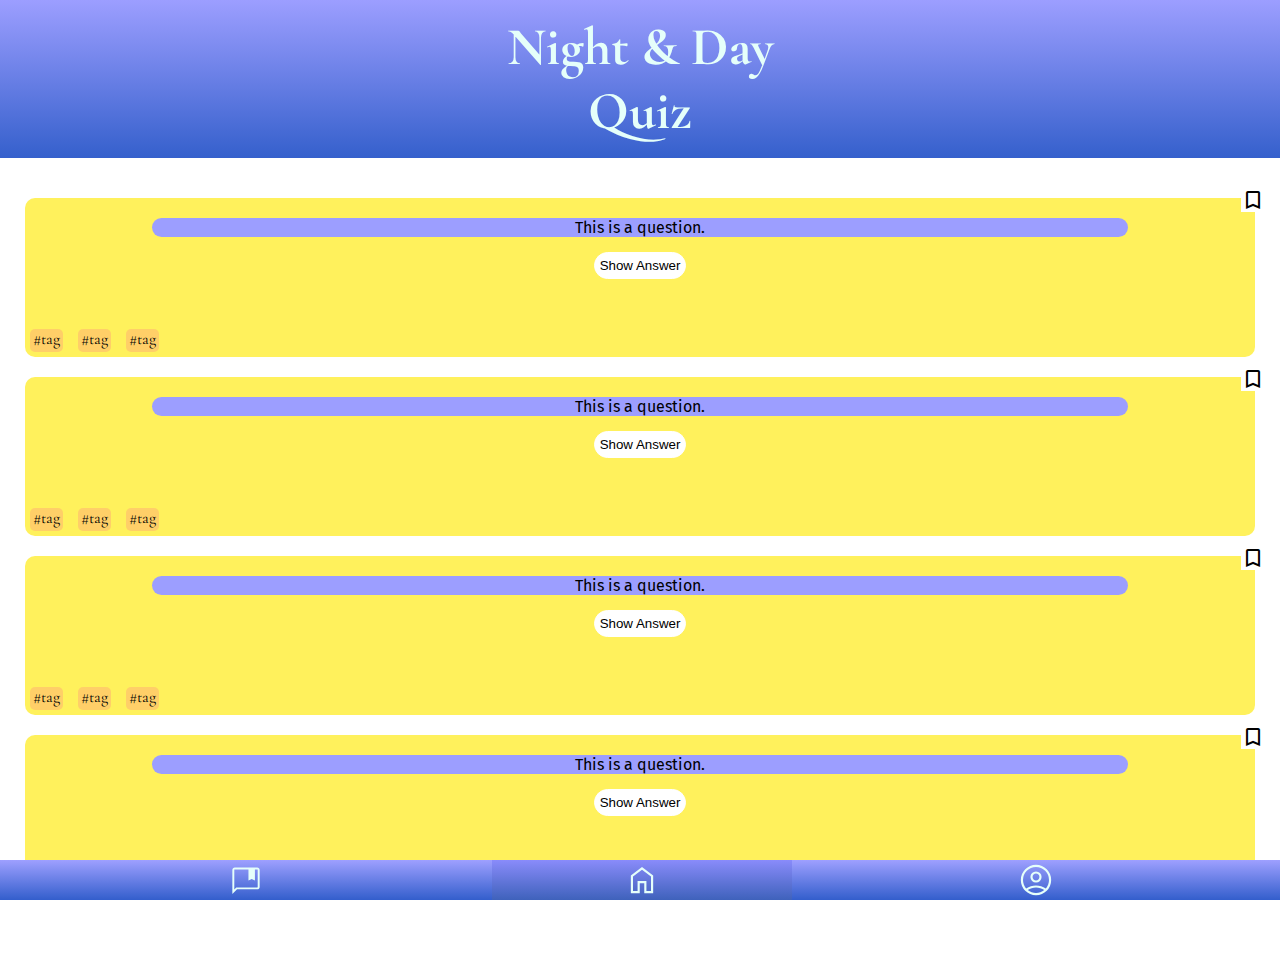
==== commit a0d48937: "toggles done" ====
--- a/index.html
+++ b/index.html
@@ -35,9 +35,9 @@
             <span class="material-symbols-outlined" aria-label="bookmark" data-js="bookmark">bookmark</span>
             <!-- </a> -->
             <div class="card1" data-js="card1">
-                <p class="question">THIS IS A QUESTION</p>
-                <button class="showanswer" data-js="showButton">Show Answer</button>
-                <p class="answer" data-js="answer">THIS IS AN ANSWER</p>
+                <p class="question">This is a question.</p>
+                <button class="answer-button" data-js="showButton">Show Answer</button>
+                <p class="answer" data-js="answer">This is an answer.</p>
             </div>
 
         <div class="tag-bar">
@@ -48,14 +48,11 @@
       </section>
       <!--Karte Zwei-->
       <section class="card">
-        <a href="./bookmarks/bookmark-page.html"
-          ><span class="material-symbols-outlined" aria-label="bookmark"
-            >bookmark</span
-          ></a
-        >
+        <span class="material-symbols-outlined" aria-label="bookmark"
+            >bookmark</span>
         <div class="card2">
           <p class="question">This is a question.</p>
-          <button class="showanswer">Show Answer</button>
+          <button class="answer-button">Show Answer</button>
           <p class="answer">This is an anwer.</p>
         </div>
 
@@ -68,15 +65,12 @@
       <!--Karte Drei-->
       <section class="card">
         <!--Bookmark-->
-        <a href="./bookmarks/bookmark-page.html"
-          ><span class="material-symbols-outlined" aria-label="bookmark"
-            >bookmark</span
-          ></a
-        >
+        <span class="material-symbols-outlined" aria-label="bookmark"
+            >bookmark</span>
 
         <div class="card3">
           <p class="question">This is a question.</p>
-          <button class="showanswer">Show Answer</button>
+          <button class="answer-button">Show Answer</button>
           <p class="answer">This is an anwer.</p>
         </div>
 
@@ -89,11 +83,10 @@
       <!--Karte Vier-->
       <section class="card">
         <!--Bookmark-->
-        <a href="./bookmarks/bookmark-page.html"><span class="material-symbols-outlined" aria-label="bookmark"
-            >bookmark</span></a>
+        <span class="material-symbols-outlined" aria-label="bookmark">bookmark</span>
         <div class="card4">
           <p class="question">This is a question.</p>
-          <button class="showanswer">Show Answer</button>
+          <button class="answer-button">Show Answer</button>
           <p class="answer">This is an anwer.</p>
         </div>
 
--- a/index.css
+++ b/index.css
@@ -23,7 +23,6 @@
 
 a {
   color: black;
-  text-transform: lowercase;
   text-decoration: none;
 }
 
@@ -34,6 +33,7 @@
   right: -10px;
   font-variation-settings: "FILL" 0, "wght" 400, "GRAD" 0, "opsz" 24;
   background-color: #fff;
+  cursor: pointer;
 }
 /*--------DAS NICHT COPY PASTEN--------*/
 
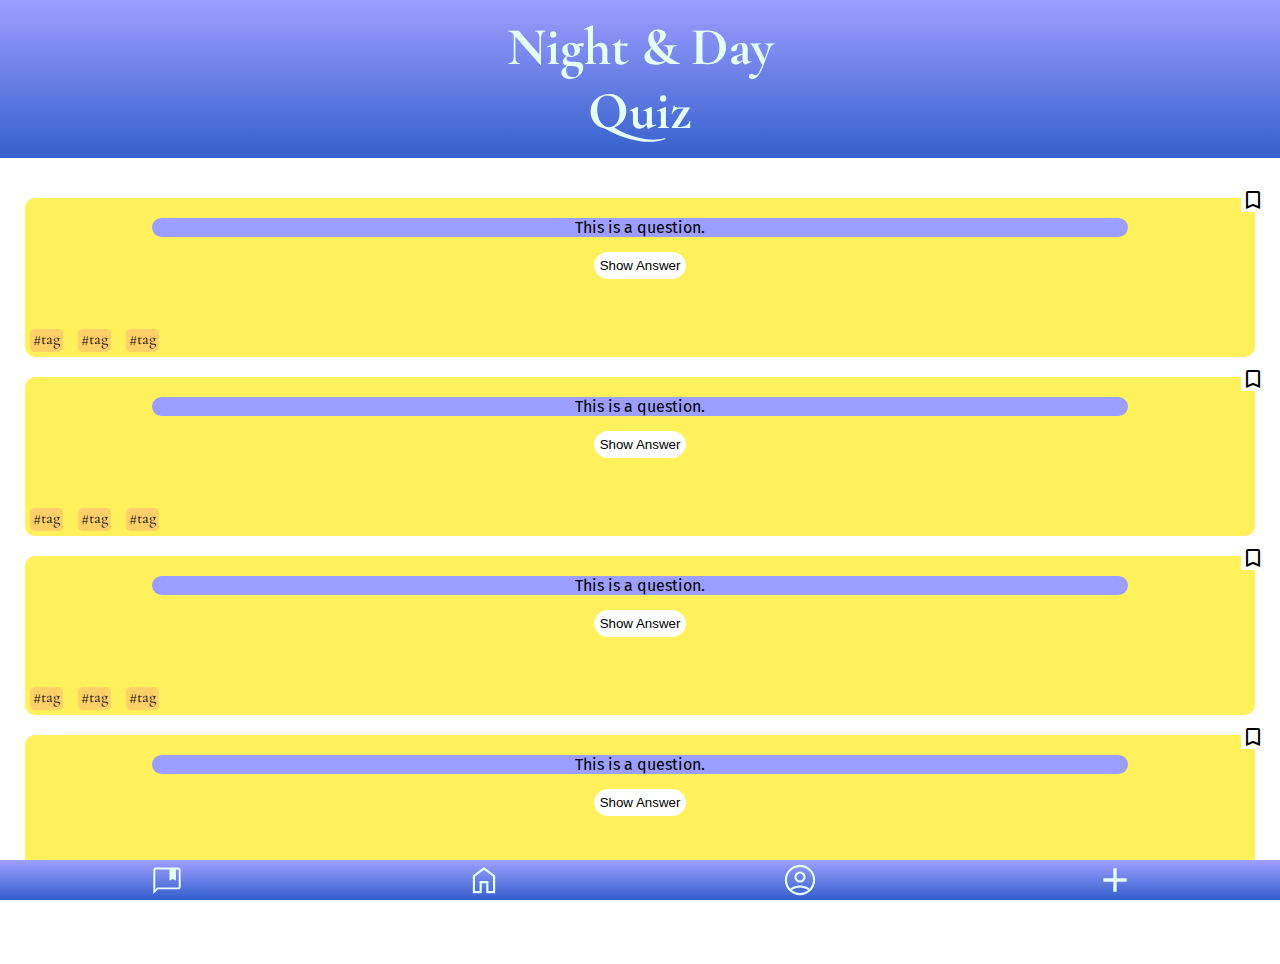
==== commit 9d723bca: "created input html site and updated some minor mistakes in navbar and added new icon" ====
--- a/index.html
+++ b/index.html
@@ -113,6 +113,11 @@
             <a href="/profile-page/profile.html">
                 <svg id="profile" xmlns="http://www.w3.org/2000/svg" height="100%" viewBox="0 -960 960 960" width="100%"><path d="M243.924-277.307q54-36.846 112.615-54.769Q415.154-349.999 480-349.999t123.461 17.923q58.615 17.923 112.615 54.769 37.308-41 56.616-92.923Q792-422.154 792-480q0-129.675-91.23-220.838Q609.541-792 479.77-792 350-792 259-700.838 168-609.675 168-480q0 57.846 19.308 109.77 19.308 51.923 56.616 92.923Zm236.088-140.694q-55.781 0-94.896-39.103-39.115-39.104-39.115-94.884 0-55.781 39.103-94.896 39.104-39.115 94.884-39.115 55.781 0 94.896 39.103 39.115 39.104 39.115 94.884 0 55.781-39.103 94.896-39.104 39.115-94.884 39.115Zm.264 302q-75.43 0-141.775-28.27-66.346-28.269-116.154-78.076-49.807-49.808-78.076-116.112-28.27-66.304-28.27-141.999 0-75.696 28.27-141.541 28.269-65.846 78.076-115.654 49.808-49.807 116.112-78.076 66.304-28.27 141.999-28.27 75.696 0 141.541 28.27 65.846 28.269 115.654 78.076 49.807 49.808 78.076 115.878 28.27 66.07 28.27 141.499 0 75.43-28.27 141.775-28.269 66.346-78.076 116.154-49.808 49.807-115.878 78.076-66.07 28.27-141.499 28.27ZM480-168q53.154 0 104.423-18.423 51.27-18.423 93.27-52.731-43-28.154-93.116-43.5Q534.462-298.001 480-298.001q-54.462 0-105.27 14.654-50.808 14.654-92.423 44.193 42 34.308 93.27 52.731Q426.846-168 480-168Zm0-301.999q33.846 0 57.924-24.077 24.077-24.078 24.077-57.924 0-33.846-24.077-57.924-24.078-24.077-57.924-24.077-33.846 0-57.924 24.077-24.077 24.078-24.077 57.924 0 33.846 24.077 57.924 24.078 24.077 57.924 24.077ZM480-552Zm0 314Z"/></svg></a>
         </div>
+
+        <div class="navicon-questions">
+            <a href="/input-page/input.html">
+              <svg xmlns="http://www.w3.org/2000/svg" height="100%" viewBox="0 -960 960 960" width="100%"><path d="M440-440H200v-80h240v-240h80v240h240v80H520v240h-80v-240Z"/></svg></a>
+        </div>
       </nav>
     </footer>
   </body>
